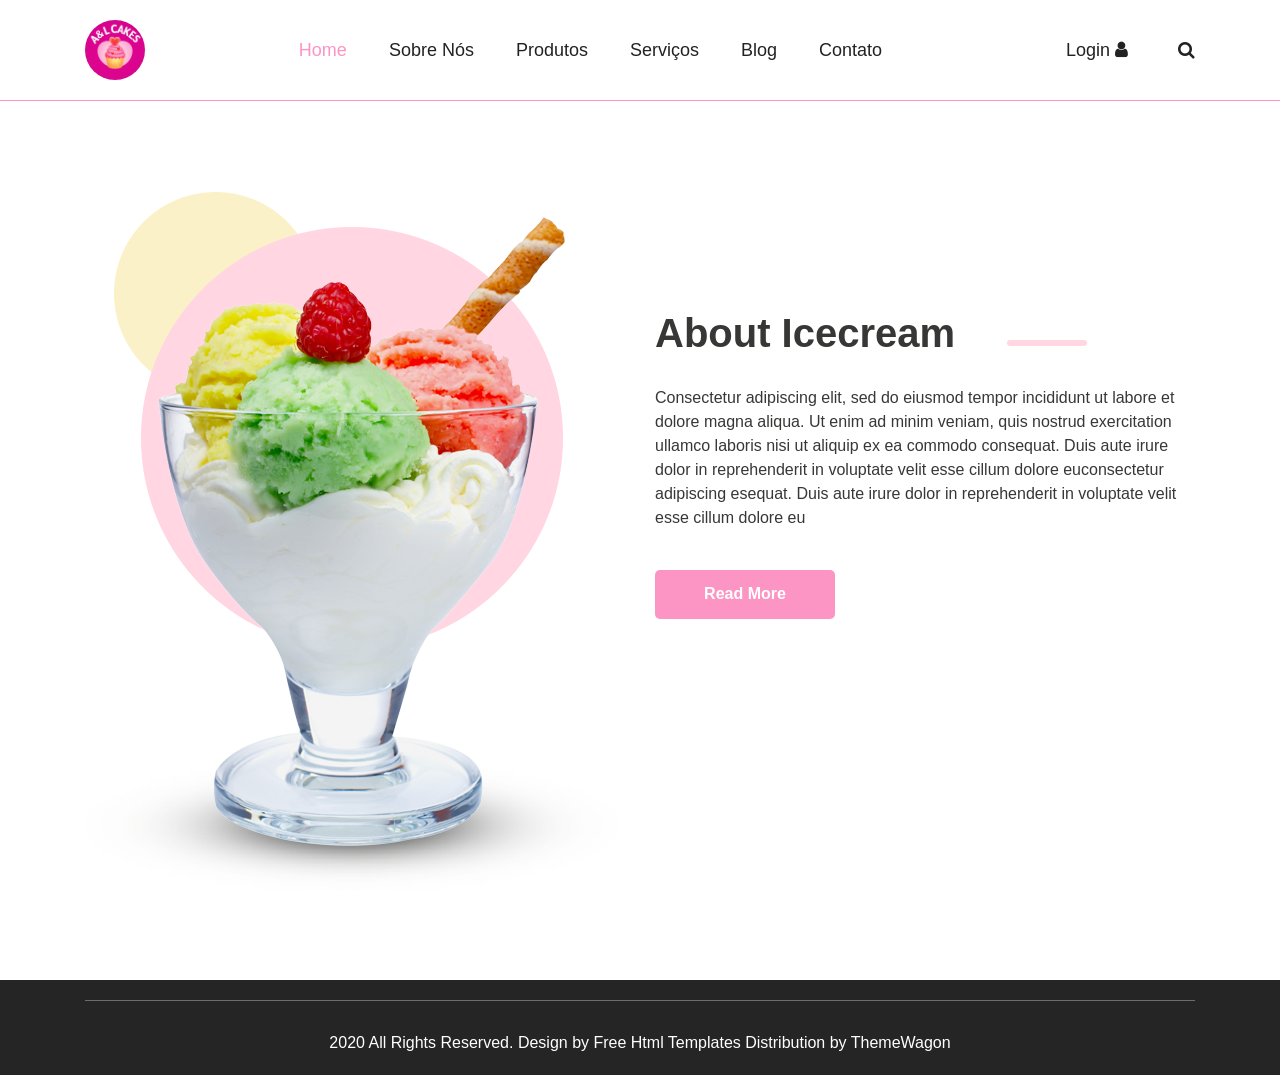
==== about.html @ 130aadb1 "att" ====
<!DOCTYPE html>
<html>
   <head>
      <!-- basic -->
      <meta charset="utf-8">
      <meta http-equiv="X-UA-Compatible" content="IE=edge">
      <meta name="viewport" content="width=device-width, initial-scale=1">
      <!-- mobile metas -->
      <meta name="viewport" content="width=device-width, initial-scale=1">
      <meta name="viewport" content="initial-scale=1, maximum-scale=1">
      <!-- site metas -->
      <title>Sobre</title>
      <meta name="keywords" content="">
      <meta name="description" content="">
      <meta name="author" content="">
      <!-- bootstrap css -->
      <link rel="stylesheet" type="text/css" href="css/bootstrap.min.css">
      <!-- style css -->
      <link rel="stylesheet" type="text/css" href="css/style.css">
      <!-- Responsive-->
      <link rel="stylesheet" href="css/responsive.css">
      <!-- fevicon -->
      <link rel="icon" href="images/fevicon.png" type="image/gif" />
      <!-- font css -->
      <link href="https://fonts.googleapis.com/css?family=Roboto:400,500,700&display=swap" rel="stylesheet">
      <!-- Scrollbar Custom CSS -->
      <link rel="stylesheet" href="css/jquery.mCustomScrollbar.min.css">
      <!-- Tweaks for older IEs-->
      <link rel="stylesheet" href="https://netdna.bootstrapcdn.com/font-awesome/4.0.3/css/font-awesome.css">
   </head>
   <body>
      <div class="header_section header_bg">
         <div class="container">
            <nav class="navbar navbar-expand-lg navbar-light bg-light">
               <a class="navbar-brand"href="index.html"><img src="images/logo.png" style="width: 60px; height: 60px; border-radius: 50%; object-fit: cover;"></a>
               <button class="navbar-toggler" type="button" data-toggle="collapse" data-target="#navbarSupportedContent" aria-controls="navbarSupportedContent" aria-expanded="false" aria-label="Toggle navigation">
               <span class="navbar-toggler-icon"></span>
               </button>
               <div class="collapse navbar-collapse" id="navbarSupportedContent">
                  <ul class="navbar-nav ml-auto">
                     <li class="nav-item active">
                        <a class="nav-link" href="index.html">Home</a>
                     </li>
                     <li class="nav-item">
                        <a class="nav-link" href="about.html">Sobre Nós</a>
                     </li>
                     <li class="nav-item">
                        <a class="nav-link" href="icecream.html">Produtos</a>
                     </li>
                     <li class="nav-item">
                        <a class="nav-link" href="services.html">Serviços</a>
                     </li>
                     <li class="nav-item">
                        <a class="nav-link" href="blog.html">Blog</a>
                     </li>
                     <li class="nav-item">
                        <a class="nav-link" href="contact.html">Contato</a>
                     </li>
                  </ul>
                  <form class="form-inline my-2 my-lg-0">
                     <div class="login_bt"><a href="#">Login <span style="color: #222222;"><i class="fa fa-user" aria-hidden="true"></i></span></a></div>
                     <div class="fa fa-search form-control-feedback"></div>
                  </form>
               </div>
            </nav>
         </div>
      </div>
      <!-- header section end -->
      <!-- about sectuion start -->
      <div class="about_section layout_padding">
         <div class="container">
            <div class="row">
               <div class="col-md-6">
                  <div class="about_img"><img src="images/about-img.png"></div>
               </div>
               <div class="col-md-6">
                  <h1 class="about_taital">About Icecream</h1>
                  <p class="about_text">Consectetur adipiscing elit, sed do eiusmod tempor incididunt ut labore et dolore magna aliqua. Ut enim ad minim veniam, quis nostrud exercitation ullamco laboris nisi ut aliquip ex ea commodo consequat. Duis aute irure dolor in reprehenderit in voluptate velit esse cillum dolore euconsectetur adipiscing esequat. Duis aute irure dolor in reprehenderit in voluptate velit esse cillum dolore eu</p>
                  <div class="read_bt_1"><a href="#">Read More</a></div>
               </div>
            </div>
         </div>
      </div>
      <!-- about sectuion end -->
      <!-- copyright section start -->
      <div class="copyright_section margin_top90">
         <div class="container">
            <p class="copyright_text">2020 All Rights Reserved. Design by <a href="https://html.design">Free Html Templates</a> Distribution by <a href="https://themewagon.com">ThemeWagon</a></p>
         </div>
      </div>
      <!-- copyright section end -->
      <!-- Javascript files-->
      <script src="js/jquery.min.js"></script>
      <script src="js/popper.min.js"></script>
      <script src="js/bootstrap.bundle.min.js"></script>
      <script src="js/jquery-3.0.0.min.js"></script>
      <script src="js/plugin.js"></script>
      <!-- sidebar -->
      <script src="js/jquery.mCustomScrollbar.concat.min.js"></script>
      <script src="js/custom.js"></script>
      <!-- javascript --> 
   </body>
</html>
---- css/style.css ----
/*--------------------------------------------------------------------- File Name: style.css ---------------------------------------------------------------------*/


/*--------------------------------------------------------------------- import Files ---------------------------------------------------------------------*/

@import url(animate.min.css);
@import url(normalize.css);
@import url(icomoon.css);
@import url(css/font-awesome.min.css);
@import url(meanmenu.css);
@import url(owl.carousel.min.css);
@import url(swiper.min.css);
@import url(slick.css);
@import url(jquery.fancybox.min.css);
@import url(jquery-ui.css);
@import url(nice-select.css);

/*--------------------------------------------------------------------- skeleton ---------------------------------------------------------------------*/

* {
    box-sizing: border-box !important;
    transition: ease all 0.5s;
}

html {
    scroll-behavior: smooth;
}

body {
    color: #666666;
    font-size: 14px;
    font-family: 'Poppins', sans-serif;
    line-height: 1.80857;
    font-weight: normal;
    overflow-x: hidden;
}

a {
    color: #1f1f1f;
    text-decoration: none !important;
    outline: none !important;
    -webkit-transition: all .3s ease-in-out;
    -moz-transition: all .3s ease-in-out;
    -ms-transition: all .3s ease-in-out;
    -o-transition: all .3s ease-in-out;
    transition: all .3s ease-in-out;
}

h1,
h2,
h3,
h4,
h5,
h6 {
    letter-spacing: 0;
    font-weight: normal;
    position: relative;
    padding: 0 0 10px 0;
    font-weight: normal;
    line-height: normal;
    color: #111111;
    margin: 0
}

h1 {
    font-size: 24px
}

h2 {
    font-size: 22px
}

h3 {
    font-size: 18px
}

h4 {
    font-size: 16px
}

h5 {
    font-size: 14px
}

h6 {
    font-size: 13px
}

*,
*::after,
*::before {
    -webkit-box-sizing: border-box;
    -moz-box-sizing: border-box;
    box-sizing: border-box;
}

h1 a,
h2 a,
h3 a,
h4 a,
h5 a,
h6 a {
    color: #212121;
    text-decoration: none!important;
    opacity: 1
}

button:focus {
    outline: none;
}

ul,
li,
ol {
    margin: 0px;
    padding: 0px;
    list-style: none;
}

p {
    margin: 20px;
    font-weight: 300;
    font-size: 15px;
    line-height: 24px;
}

a {
    color: #222222;
    text-decoration: none;
    outline: none !important;
}

a,
.btn {
    text-decoration: none !important;
    outline: none !important;
    -webkit-transition: all .3s ease-in-out;
    -moz-transition: all .3s ease-in-out;
    -ms-transition: all .3s ease-in-out;
    -o-transition: all .3s ease-in-out;
    transition: all .3s ease-in-out;
}

img {
    max-width: 100%;
    height: auto;
}

 :focus {
    outline: 0;
}

.paddind_bottom_0 {
    padding-bottom: 0 !important;
}

.btn-custom {
    margin-top: 20px;
    background-color: transparent !important;
    border: 2px solid #ddd;
    padding: 12px 40px;
    font-size: 16px;
}

.lead {
    font-size: 18px;
    line-height: 30px;
    color: #767676;
    margin: 0;
    padding: 0;
}

.form-control:focus {
    border-color: #ffffff !important;
    box-shadow: 0 0 0 .2rem rgba(255, 255, 255, .25);
}

.navbar-form input {
    border: none !important;
}

.badge {
    font-weight: 500;
}

blockquote {
    margin: 20px 0 20px;
    padding: 30px;
}

button {
    border: 0;
    margin: 0;
    padding: 0;
    cursor: pointer;
}

.full {
    float: left;
    width: 100%;
}

.layout_padding {
    padding-top: 100px;
    padding-bottom: 0px;
}

.padding_0 {
    padding: 0px;
}


/* header section start */

.header_section {
    width: 100%;
    float: left;
    background-image: url(../images/banner-bg.png);
    height: auto;
    background-size: 100%;
    background-repeat: no-repeat;
}

.header_bg {
    background: #ffffff;
    border-bottom: 1px solid #fc95c4;
}

.bg-light {
    background-color: transparent !important;
}

.ml-auto,
.mx-auto {
    margin: 0 auto;
}

.navbar-expand-lg .navbar-nav .nav-link {
    padding: 3px 15px;
    font-size: 18px;
    color: #222222;
    margin: 0px 6px;
}

.navbar-light .navbar-nav .active>.nav-link,
.navbar-light .navbar-nav .nav-link.active,
.navbar-light .navbar-nav .nav-link.show,
.navbar-light .navbar-nav .show>.nav-link {
    color: #fc95c4;
}

.navbar-light .navbar-nav .nav-link:focus,
.navbar-light .navbar-nav .nav-link:hover {
    color: #fc95c4;
}

.navbar-brand {
    margin: 0px;
    float: right;
}

.navbar {
    padding: 15px 0px;
}

.login_bt {}

.login_bt a {
    font-size: 18px;
    color: #222222;
    padding: 0px 50px 0px 30px;
}

.login_bt a:hover {
    color: #fc95c4;
}

.fa.fa-search.form-control-feedback {
    font-size: 18px;
    color: #222222;
}

.fa.fa-search.form-control-feedback:hover {
    font-size: 18px;
    color: #fc95c4;
}


/* header section end */


/* banner section start */

.banner_section {
    width: 100%;
    float: left;
    padding: 90px 0px 145px 0px;
}

.banner_taital {
    width: 30%;
    font-size: 60px;
    color: #222222;
    font-weight: bold;
}

.banner_text {
    width: 70%;
    font-size: 16px;
    color: #222222;
    margin: 0px;
}

.started_text {
    width: 170px;
    float: left;
    padding-top: 20px;
}

.started_text a {
    width: 100%;
    float: left;
    padding: 8px 10px;
    color: #ffffff;
    background-color: #fc95c4;
    text-align: center;
    font-size: 18px;
    border-radius: 5px;
}

.started_text a:hover {
    color: #252525;
    background-color: #faf8f9;
}

.form-group {
    margin-bottom: 0px;
}

.carousel-indicators li {
    width: 40px;
    height: 40px;
    color: #252525;
    /* width: auto; */
    /* height: auto; */
    border: none;
    text-indent: 0;
    padding-top: 25px;
    justify-content: center;
    align-items: center;
    font-weight: bold;
}

.carousel-indicators .active {
    color: #fc95c4;
}

.carousel-indicators {
    bottom: -40px;
    justify-content: left;
    margin-right: initial;
    margin-left: 0px;
}


/* banner section end */


/* about section start */

.about_section {
    width: 100%;
    float: left;
    padding: 90px 0px 0px 0px;
}

.about_taital {
    width: 80%;
    float: left;
    font-size: 40px;
    color: #373736;
    font-weight: bold;
    padding-top: 120px;
}

.about_taital::after {
    position: absolute;
    content: '';
    width: 80px;
    height: 6px;
    background-color: #ffd6e1;
    bottom: 20px;
    right: 0px;
    border-radius: 4px;
}

.about_text {
    width: 100%;
    float: left;
    font-size: 16px;
    color: #373736;
    margin-left: 0px;
}

.about_img {
    width: 100%;
    float: left;
}

.read_bt_1 {
    width: 180px;
    float: left;
    margin-top: 20px;
}

.read_bt_1 a {
    width: 100%;
    float: left;
    font-size: 16px;
    text-align: center;
    background-color: #fc95c4;
    color: #ffffff;
    padding: 10px 0px;
    border-radius: 5px;
    font-weight: bold;
}

.read_bt_1 a:hover {
    background-color: #1e1e1e;
    color: #faf8f9;
}


/* about section end */


/* cream section start */

.cream_section {
    width: 100%;
    float: left;
    padding: 90px 0px 0px 0px;
    position: relative;
}

.cream_section::after {
    position: absolute;
    content: '';
    width: 120px;
    height: 140px;
    background-image: url(../images/img-6.png);
    background-size: 100%;
    background-repeat: no-repeat;
    bottom: 80px;
}

.cream_section::before {
    position: absolute;
    content: '';
    width: 120px;
    height: 140px;
    background-image: url(../images/img-6.png);
    background-size: 100%;
    background-repeat: no-repeat;
    top: 180px;
    right: 0px;
}

.cream_taital {
    width: 67%;
    float: left;
    font-size: 40px;
    color: #373736;
    font-weight: bold;
}

.cream_taital::after {
    position: absolute;
    content: '';
    width: 80px;
    height: 6px;
    background-color: #ffd6e1;
    bottom: 20px;
    right: 160px;
    border-radius: 4px;
}

.cream_text {
    width: 100%;
    float: left;
    font-size: 16px;
    color: #373736;
    margin: 0px;
}

.cream_section_2 {
    width: 100%;
    float: left;
    padding-top: 30px;
}

.cream_box {
    width: 100%;
    float: left;
    background-image: linear-gradient( 0deg, #ffffff 37%, #f2f2f0 37%);
    height: auto;
    padding: 20px;
    box-shadow: 0px 0px 20px 10px #ededec;
}

.cream_box:hover {
    background-image: linear-gradient( 0deg, #ffffff 37%, #faf0c7 37%);
}

.cream_img {
    width: 100%;
    text-align: center;
    padding-bottom: 20px;
    min-height: 210px;
}

.price_text {
    width: 80px;
    margin: 0 auto;
    text-align: center;
    font-size: 24px;
    color: #373736;
    font-weight: bold;
    background: #fff;
    padding: 18px 15px;
    border-radius: 100px;
    font-style: italic;
}

.strawberry_text {
    width: 100%;
    font-size: 22px;
    color: #373736;
    text-align: center;
    font-weight: bold;
}

.cart_bt {
    width: 150px;
    margin: 0 auto;
    text-align: center;
    padding-top: 10px;
}

.cart_bt a {
    width: 100%;
    float: left;
    font-size: 16px;
    text-align: center;
    border: 1px solid #fc95c4;
    color: #fc95c4;
    padding: 8px 0px;
    border-radius: 40px;
}

.cart_bt a:hover {
    border: 1px solid #373736;
    color: #373736;
}

.seemore_bt {
    width: 180px;
    margin: 0 auto;
    text-align: center;
    padding-top: 50px;
    display: flex;
}

.seemore_bt a {
    width: 100%;
    float: left;
    font-size: 16px;
    text-align: center;
    background-color: #fc95c4;
    color: #fefefd;
    padding: 10px 0px;
    border-radius: 5px;
    font-weight: bold;
}

.seemore_bt a:hover {
    background-color: #1e1e1e;
    color: #faf8f9;
}


/* cream section end */


/* services section start */

.services_section {
    width: 100%;
    float: left;
    padding: 90px 0px 0px 0px;
    position: relative;
}

.services_taital {
    width: 66%;
    float: left;
    font-size: 40px;
    color: #373736;
    font-weight: bold;
}

.services_taital::after {
    position: absolute;
    content: '';
    width: 80px;
    height: 6px;
    background-color: #ffd6e1;
    bottom: 25px;
    right: 160px;
    border-radius: 4px;
}

.services_text {
    width: 100%;
    float: left;
    font-size: 16px;
    color: #373736;
    margin: 0px;
}

.services_section_2 {
    width: 100%;
    float: left;
    padding-top: 30px;
}

.services_box {
    width: 100%;
    float: left;
    border: 1px solid #fc9cc8;
    padding: 20px 30px;
    height: 260px;
    display: flex;
    flex-direction: column;
    justify-content: center;
}

.tasty_text {
    width: 100%;
    float: left;
    font-size: 20px;
    color: #373736;
}

.icon_img {
    padding-right: 15px;
}

.lorem_text {
    width: 100%;
    float: left;
    font-size: 16px;
    color: #373736;
    margin: 0px;
}


/* services section end */


/* testimonial section start */

.testimonial_section {
    width: 100%;
    float: left;
    padding: 90px 0px 100px 0px;
    position: relative;
}

.testimonial_taital {
    width: 100%;
    float: left;
    font-size: 40px;
    color: #373736;
    font-weight: bold;
    text-align: center;
}

.testimonial_section_2 {
    width: 100%;
    float: left;
    padding-top: 30px;
    padding-bottom: 75px;
    position: relative;
}

.testimonial_section::after {
    position: absolute;
    content: '';
    width: 120px;
    height: 102px;
    background-image: url(../images/quick-icon.png);
    background-size: 100%;
    left: 40px;
    top: 290px;
}

.testimonial_section::before {
    position: absolute;
    content: '';
    width: 120px;
    height: 102px;
    background-image: url(../images/quick-icon.png);
    background-size: 100%;
    right: 40px;
    top: 290px;
}

.testimonial_box {
    width: 82%;
    margin: 0 auto;
    background-color: #ffffff;
    box-shadow: 0px 0px 20px 10px #ededec;
    padding: 50px 40px 0px 40px;
    height: 300px;
}

.testimonial_text {
    width: 100%;
    font-size: 16px;
    color: #343434;
    margin: 0px;
    text-align: center;
}

.client_name {
    width: 100%;
    font-size: 20px;
    text-align: center;
    color: #343434;
    font-weight: bold;
    padding-top: 40px;
}

.client_img {
    width: 100%;
    text-align: center;
    margin-top: 10px;
}

#main_slider a.carousel-control-next {
    position: absolute;
    right: -63px;
    top: 25%;
}

#main_slider a.carousel-control-prev {
    position: absolute;
    left: -63px;
    top: 25%;
}

#main_slider .carousel-control-prev,
#main_slider .carousel-control-next {
    width: 50px;
    height: 50px;
    background-color: #fc95c4;
    opacity: 1;
    font-size: 30px;
    color: #ffffff;
}

#main_slider .carousel-control-prev:hover,
#main_slider .carousel-control-next:hover,
#main_sl695ider .carousel-control-prev:focus,
#main_slider .carousel-control-next:focus {
    background-color: #1e1e1e;
    color: #fff;
}


/* testimonial section end */


/* contact section start */

.contact_section {
    width: 100%;
    float: left;
    background-color: #262526;
    height: auto;
    padding: 90px 0px;
}

.contact_main {
    width: 100%;
    float: left;
}

.contact_taital {
    width: 65%;
    float: left;
    font-size: 40px;
    font-weight: bold;
    color: #ffffff;
    border-bottom: 1px solid #ffffff;
}

.form-group {
    margin-bottom: 30px;
}

.email-bt {
    color: #fefefd;
    width: 100%;
    height: 55px;
    font-size: 16px;
    padding: 20px 20px 0px 0px;
    background-color: transparent !important;
    border-bottom: 1px solid #6d6d6d !important;
    border: 0px;
    text-transform: uppercase;
}

input.email-bt::placeholder {
    color: #fefefd;
}

.massage-bt {
    color: #fefefd;
    width: 100%;
    height: 55px;
    font-size: 16px;
    padding: 20px 20px 0px 0px;
    background-color: transparent !important;
    border-bottom: 1px solid #6d6d6d !important;
    border: 0px;
    text-transform: uppercase;
}

textarea#comment::placeholder {
    color: #fefefd;
}

.main_bt {
    width: 150px;
    float: left;
    padding-top: 10px;
}

.main_bt a {
    width: 100%;
    float: left;
    color: #fefefd;
    font-size: 16px;
    padding: 10px 0px;
    background-color: #fc95c4;
    text-transform: uppercase;
    font-weight: bold;
    text-align: center;
}

.main_bt a:hover {
    color: #252525;
    background-color: #ffffff;
}

.location_text {
    width: 100%;
    float: left;
}

.location_text ul {
    margin: 0px;
    padding: 0px;
    float: right;
}

.location_text li {
    float: left;
    font-size: 16px;
    color: #ffffff;
    padding: 0px 7px 0px 16px;
}

.location_text li a {
    color: #ffffff;
}

.location_text li a:hover {
    color: #ffffff;
}

.padding_left_10 {
    font-size: 30px;
    color: #ffffff;
    padding-right: 10px;
    position: relative;
    top: 4px;
}

.padding_left_10:hover {
    color: #fc95c4;
}

.padding_left_10.active {
    color: #fc95c4;
}

.footer_social_icon {
    width: 100%;
    float: right;
    padding-top: 20px;
    text-align: right;
}

.footer_social_icon ul {
    margin: 0px;
    padding: 0px;
    display: inline-block;
}

.footer_social_icon li {
    float: left;
}

.footer_social_icon li a {
    float: left;
    padding: 5px 10px;
    background-color: #fff;
    color: #252525;
    border-radius: 100%;
    font-size: 19px;
    margin-left: 15px;
    width: 44px;
    text-align: center;
    margin-top: 10px;
}

.footer_social_icon li a:hover {
    background-color: #fc95c4;
    color: #ffffff;
}

.mail_main {
    width: 70%;
    float: right;
}

.newsletter_text {
    width: 100%;
    float: left;
    font-size: 20px;
    color: #ffffff;
    font-weight: 500;
    margin-top: 130px;
}

.form-group {
    margin-bottom: 1rem;
    display: flex;
    width: 100%;
    float: left;
}

.update_mail {
    color: #444444;
    width: 100%;
    height: 55px;
    font-size: 16px;
    padding: 13px 10px 0px 10px;
    background-color: #ffffff;
    margin: 0 auto;
    justify-content: center;
    align-items: center;
    display: block;
    margin-top: 10px;
    border: 0px;
    text-transform: uppercase;
}

textarea#comment.update_mail::placeholder {
    color: #444444;
}

.subscribe_bt {
    width: 170px;
    float: left;
    padding-top: 10px;
}

.subscribe_bt a {
    width: 100%;
    float: left;
    color: #ffffff;
    font-size: 16px;
    padding: 13px 0px 14px 0px;
    background-color: #fc95c4;
    text-align: center;
    text-transform: uppercase;
}

.subscribe_bt a:hover {
    color: #363636;
    background-color: #ffffff;
}


/* contact section end */


/* copyright section start */

.copyright_section {
    width: 100%;
    float: left;
    background-color: #262526;
    height: auto;
}

.copyright_text {
    width: 100%;
    float: left;
    font-size: 16px;
    color: #ffffff;
    text-align: center;
    margin-left: 0px;
    border-top: 1px solid #6d6d6d;
    padding-top: 30px;
}

.copyright_text a {
    color: #ffffff;
}

.copyright_text a:hover {
    color: #fc95c4;
}


/* copyright section end */

.margin_top90 {
    margin-top: 90px;
}
---- css/responsive.css ----
/*--------------------------------------------------------------------- File Name: responsive.css ---------------------------------------------------------------------*/


/*------------------------------------------------------------------- 991px x 768px ---------------------------------------------------------------------*/

@media only screen and (min-width: 768px) and (max-width: 991px) {
    .header-search {
        padding: 15px 0px;
    }
}


/*------------------------------------------------------------------- 767px x 599px ---------------------------------------------------------------------*/

@media only screen and (min-width: 599px) and (max-width: 767px) {
    .logo {
        text-align: center;
    }
    .cart-content-right {
        padding-bottom: 5px;
    }
    .mg {
        margin: 0px 0px;
    }
    .menu-area-main {
        height: 256px;
        overflow-y: auto;
    }
    .megamenu>.row [class*="col-"] {
        padding: 0px;
    }
    .menu-area-main .megamenu .men-cat {
        padding: 0px 15px;
    }
    .menu-area-main .megamenu .women-cat {
        padding: 0px 15px;
    }
    .menu-area-main .megamenu .el-cat {
        padding: 0px 15px;
    }
    .mean-container .mean-nav ul li a.mean-expand {
        height: 19px;
    }
    .category-box.women-box {
        display: none;
    }
    .cart-box {
        display: inline-block;
        margin: 0px 30px;
    }
    .wish-box {
        float: none;
        margin: 0px 30px;
        display: inline-block;
    }
    .menu-add {
        display: none;
    }
    .category-box {
        display: none;
    }
    .mean-container .mean-nav ul li ol {
        padding: 0px;
    }
    .mean-container .mean-nav ul li a {
        padding: 10px 20px;
        width: 94.8%;
    }
    .mean-container .mean-nav ul li li a {
        width: 92%;
        padding: 1em 4%;
    }
    .mean-container .mean-nav ul li li li a {
        width: 100%;
    }
    .header-search {
        padding: 15px 0px;
    }
    #collapseFilter.d-md-block {
        padding: 30px 0px;
    }
}


/*------------------------------------------------------------------- 599px x 280px ---------------------------------------------------------------------*/

@media only screen and (min-width: 280px) and (max-width: 599px) {
    .cart-content-right {
        padding-bottom: 5px;
    }
    .megamenu>.row [class*="col-"] {
        padding: 0px;
    }
    .menu-area-main .megamenu .men-cat {
        padding: 0px 15px;
    }
    .menu-area-main .megamenu .women-cat {
        padding: 0px 15px;
    }
    .menu-area-main .megamenu .el-cat {
        padding: 0px 15px;
    }
    .mean-container .mean-nav ul li a {
        padding: 1em 4%;
        width: 92%;
    }
    .mean-container .mean-nav ul li li a {
        width: 90%;
        padding: 1em 5%;
    }
    .mean-container .sub-full.megamenu-categories ol li a {
        padding: 5px 0px;
        text-transform: capitalize;
        width: 100%;
    }
    .megamenu .sub-full.megamenu-categories .women-box .banner-up-text a {
        width: auto;
        border: none;
        float: none;
    }
    .menu-area-main {
        height: 45px;
        overflow-y: auto;
    }
    .mean-container .mean-nav ul li a.mean-expand {
        top: 0;
    }
}

@media (min-width: 992px) and (max-width: 1199px) {
    #main_slider a.carousel-control-prev {
        top: 32%;
        left: -65px;
    }
    #main_slider a.carousel-control-next {
        top: 32%;
        right: -65px;
    }
    .mail_main {
        width: 95%;
        float: right;
    }
    .banner_section {
        padding: 90px 0px 45px 0px;
    }
    .about_taital {
        width: 95%;
    }
    .cream_taital {
        width: 80%;
    }
    .cream_box {
        position: relative;
        z-index: 1;
    }
    .services_taital {
        width: 80%;
    }
    .services_box {
        padding: 20px 20px;
    }
    .lorem_text {
        font-size: 13px;
    }
    .testimonial_section::before {
        width: 60px;
        height: 51px;
        right: 30px;
        top: 300px;
    }
    .testimonial_section::after {
        width: 60px;
        height: 51px;
        left: 30px;
        top: 300px;
    }
    .testimonial_box {
        height: 330px;
    }
    .location_text li {
        font-size: 14px;
        padding: 0px 2px 0px 6px;
    }
    .contact_taital {
        width: 80%;
    }
}

@media (min-width: 768px) and (max-width: 991px) {
    #main_slider a.carousel-control-prev {
        top: 30%;
        left: -63px;
    }
    #main_slider a.carousel-control-next {
        top: 30%;
        right: -63px;
    }
    .header_section {
        background-size: cover;
    }
    .navbar-expand-lg {
        padding: 15px 0px;
    }
    .navbar-brand {
        width: 60%;
        padding: 0px;
    }
    .navbar {
        padding: 10px 0px;
    }
    .navbar-toggler {
        background-color: #fff;
        border: 1px solid #fff;
    }
    .navbar-light .navbar-nav .nav-link {
        padding: 5px 5px 0px 5px;
        margin: 0px 0px 0px 0px;
        width: 45%;
        margin: 0 auto;
        text-align: center;
    }
    .login_bt {
        display: none;
    }
    .fa.fa-search.form-control-feedback {
        text-align: center;
        width: 100%;
    }
    .banner_section {
        padding: 90px 0px 45px 0px;
    }
    .banner_taital {
        width: 100%;
        font-size: 60px;
    }
    .banner_text {
        width: 100%;
        font-size: 16px;
    }
    .about_taital {
        width: 100%;
        font-size: 30px;
        padding-top: 0px;
    }
    .about_text {
        font-size: 14px;
    }
    .cream_taital {
        width: 90%;
        font-size: 30px;
    }
    .cream_box {
        background-image: linear-gradient( 0deg, #ffffff 41%, #f2f2f0 41%);
    }
    .services_taital {
        width: 90%;
        font-size: 30px;
    }
    .services_box {
        padding: 20px 10px;
    }
    .tasty_text {
        font-size: 16px;
    }
    .icon_img {
        padding-right: 10px;
    }
    .lorem_text {
        font-size: 13px;
    }
    .testimonial_section::before {
        width: 40px;
        height: 34px;
        right: 30px;
        top: 300px;
    }
    .testimonial_section::after {
        width: 40px;
        height: 34px;
        left: 30px;
        top: 300px;
    }
    .testimonial_box {
        height: 350px;
    }
    .contact_taital {
        width: 82%;
        font-size: 30px;
    }
    .mail_main {
        width: 95%;
    }
}

@media (min-width: 576px) and (max-width: 767px) {
    #main_slider a.carousel-control-prev {
        top: 23%;
        left: -43px;
    }
    #main_slider a.carousel-control-next {
        top: 23%;
        right: -43px;
    }
    .header_section {
        background-size: cover;
    }
    .navbar-expand-lg {
        padding: 15px 0px;
    }
    .navbar-brand {
        width: 60%;
        padding: 0px;
    }
    .navbar {
        padding: 10px 0px;
    }
    .navbar-toggler {
        background-color: #fff;
        border: 1px solid #fff;
    }
    .navbar-light .navbar-nav .nav-link {
        padding: 5px 5px 0px 5px;
        margin: 0px 0px 0px 0px;
        width: 45%;
        margin: 0 auto;
        text-align: center;
    }
    .login_bt {
        display: none;
    }
    .fa.fa-search.form-control-feedback {
        text-align: center;
        width: 100%;
    }
    .banner_section {
        padding: 90px 0px 45px 0px;
    }
    .banner_taital {
        width: 100%;
        font-size: 40px;
    }
    .banner_text {
        width: 100%;
        font-size: 14px;
    }
    .banner_img {
        margin-top: 30px;
    }
    .about_section .row {
        display: flex;
        flex-direction: column-reverse;
    }
    .about_taital {
        width: 70%;
        font-size: 30px;
        padding-top: 0px;
    }
    .about_taital::after {
        right: 0px;
    }
    .about_img {
        margin-top: 30px;
    }
    .cream_section::before {
        display: none;
    }
    .cream_section::after {
        display: none;
    }
    .cream_taital::after {
        right: 0px;
    }
    .cream_taital {
        width: 90%;
        font-size: 30px;
    }
    .cream_box {
        margin-top: 30px;
    }
    .services_taital::after {
        right: 0px;
    }
    .services_taital {
        width: 90%;
        font-size: 30px;
    }
    .services_box {
        padding: 20px 10px;
        margin-top: 20px;
    }
    .testimonial_section::after {
        display: none;
    }
    .testimonial_section::before {
        display: none;
    }
    .testimonial_box {
        width: 100%;
        padding: 50px 20px 0px 20px;
        height: 350px;
    }
    .testimonial_text {
        font-size: 15px;
    }
    .contact_taital {
        width: 46%;
    }
    .newsletter_text {
        margin-top: 20px;
    }
    .location_text ul {
        float: left;
    }
    .location_text li {
        float: none;
        padding: 0px;
    }
    .mail_main {
        width: 100%;
        float: left;
    }
}

@media (max-width: 575px) {
    #main_slider a.carousel-control-prev {
        top: 103%;
        left: 0px;
    }
    #main_slider a.carousel-control-next {
        top: 103%;
        right: 0px;
    }
    .header_section {
        background-size: cover;
        background: #fff;
    }
    .navbar-expand-lg {
        padding: 15px 0px;
    }
    .navbar-brand {
        width: 60%;
        padding: 0px;
    }
    .navbar {
        padding: 10px 0px;
    }
    .navbar-toggler {
        background-color: #fff;
        border: 1px solid #fff;
    }
    .navbar-light .navbar-nav .nav-link {
        padding: 5px 5px 0px 5px;
        margin: 0px 0px 0px 0px;
        width: 45%;
        margin: 0 auto;
        text-align: center;
    }
    .login_bt {
        display: none;
    }
    .fa.fa-search.form-control-feedback {
        text-align: center;
        width: 100%;
    }
    .banner_section {
        padding: 90px 0px 45px 0px;
    }
    .banner_taital {
        width: 70%;
        font-size: 40px;
    }
    .banner_text {
        width: 100%;
    }
    .banner_img {
        margin-top: 30px;
    }
    .about_section .row {
        display: flex;
        flex-direction: column-reverse;
    }
    .about_taital {
        width: 100%;
        font-size: 30px;
        padding-top: 0px;
    }
    .about_taital::after {
        display: none;
    }
    .about_img {
        margin-top: 30px;
    }
    .cream_section::before {
        display: none;
    }
    .cream_section::after {
        display: none;
    }
    .cream_taital::after {
        display: none;
    }
    .cream_taital {
        width: 100%;
        font-size: 30px;
    }
    .cream_box {
        margin-top: 30px;
    }
    .services_taital::after {
        display: none;
    }
    .services_taital {
        width: 100%;
        font-size: 30px;
    }
    .services_box {
        padding: 20px 10px;
        margin-top: 20px;
    }
    .testimonial_section::after {
        display: none;
    }
    .testimonial_section::before {
        display: none;
    }
    .testimonial_box {
        width: 100%;
        padding: 50px 20px 0px 20px;
        height: auto;
    }
    .testimonial_text {
        font-size: 15px;
    }
    .contact_taital {
        width: 78%;
    }
    .newsletter_text {
        margin-top: 20px;
    }
    .location_text ul {
        float: left;
    }
    .location_text li {
        float: none;
        padding: 0px;
    }
    .mail_main {
        width: 100%;
        float: left;
    }
}
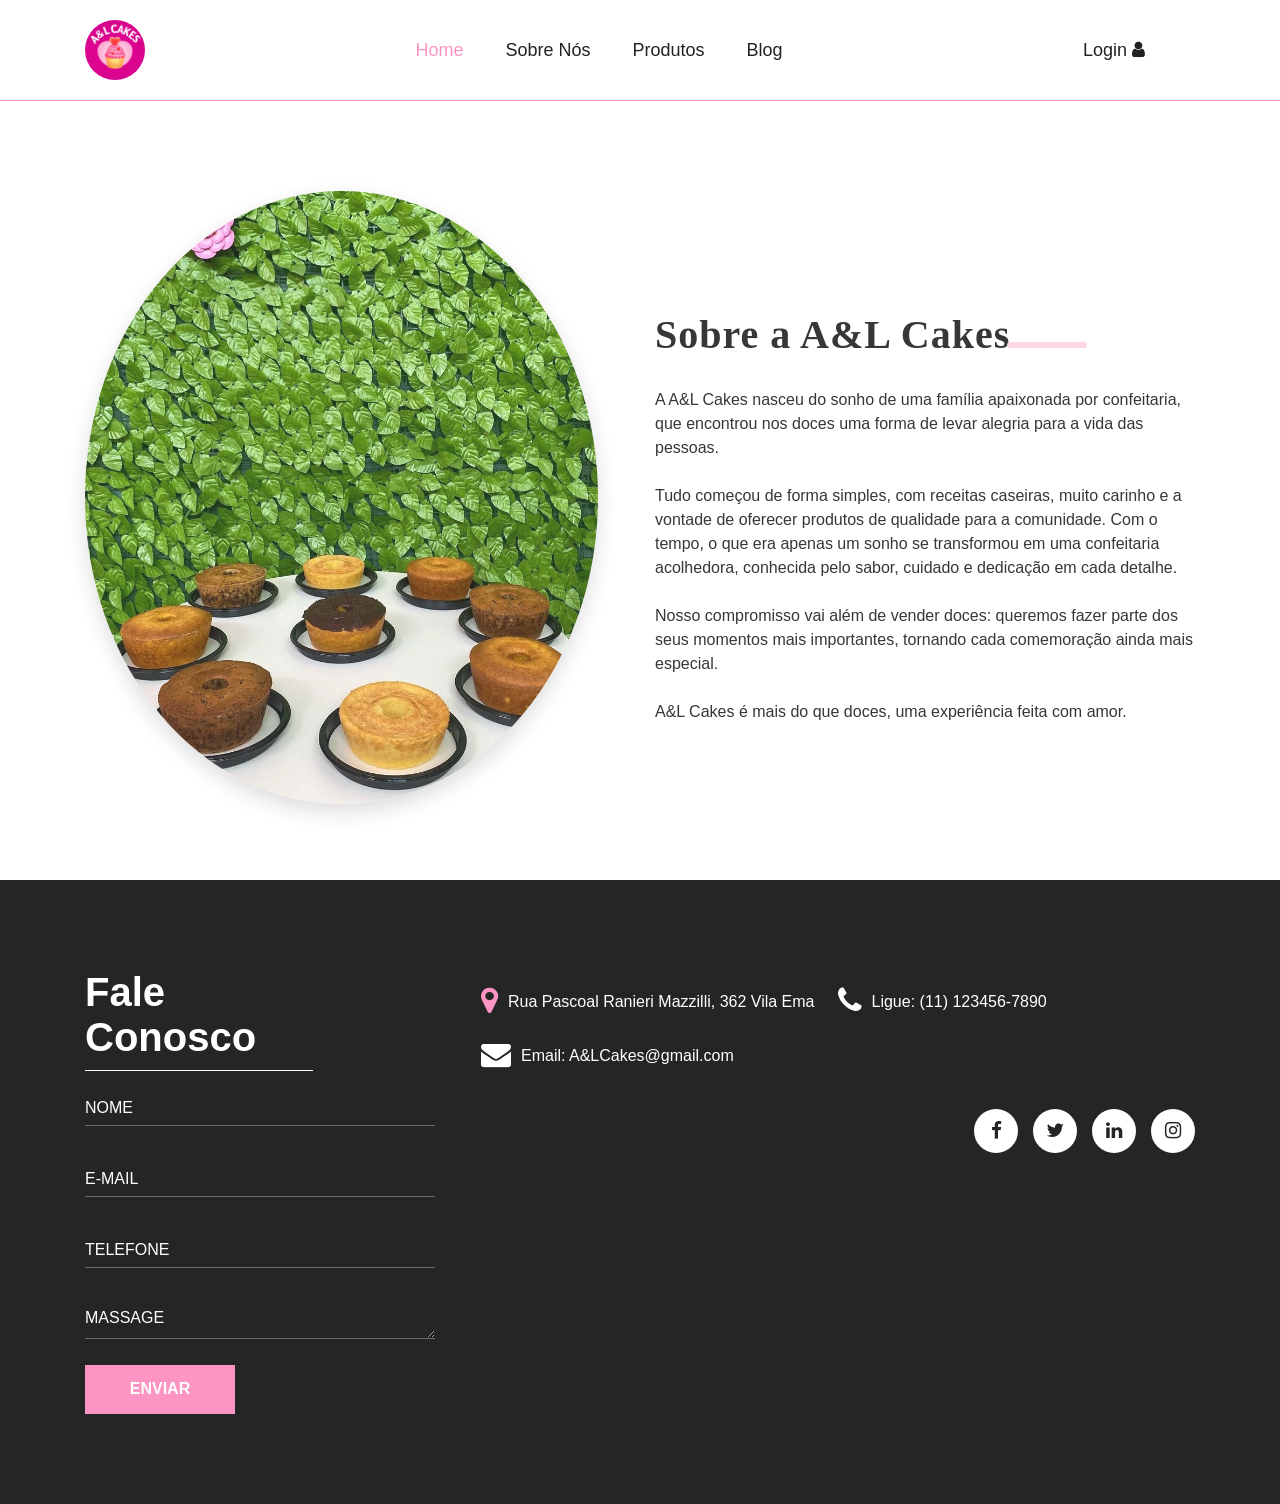
==== commit a282a9d6: "Atualizações 22/04" ====
--- a/about.html
+++ b/about.html
@@ -45,21 +45,17 @@
                         <a class="nav-link" href="about.html">Sobre Nós</a>
                      </li>
                      <li class="nav-item">
-                        <a class="nav-link" href="icecream.html">Produtos</a>
+                        <a class="nav-link" href="cardapio.html">Produtos</a>
                      </li>
-                     <li class="nav-item">
-                        <a class="nav-link" href="services.html">Serviços</a>
-                     </li>
+
                      <li class="nav-item">
                         <a class="nav-link" href="blog.html">Blog</a>
                      </li>
-                     <li class="nav-item">
-                        <a class="nav-link" href="contact.html">Contato</a>
-                     </li>
+
                   </ul>
                   <form class="form-inline my-2 my-lg-0">
                      <div class="login_bt"><a href="#">Login <span style="color: #222222;"><i class="fa fa-user" aria-hidden="true"></i></span></a></div>
-                     <div class="fa fa-search form-control-feedback"></div>
+
                   </form>
                </div>
             </nav>
@@ -71,23 +67,89 @@
          <div class="container">
             <div class="row">
                <div class="col-md-6">
-                  <div class="about_img"><img src="images/about-img.png"></div>
+                  <div class="about_img"><img src="images/Bolos_Caseiros2.jpg" style="border-radius: 50%; width: 95%; height: auto; box-shadow: 0 8px 20px rgba(0,0,0,0.15); opacity: 0.90;"></div>
                </div>
                <div class="col-md-6">
-                  <h1 class="about_taital">About Icecream</h1>
-                  <p class="about_text">Consectetur adipiscing elit, sed do eiusmod tempor incididunt ut labore et dolore magna aliqua. Ut enim ad minim veniam, quis nostrud exercitation ullamco laboris nisi ut aliquip ex ea commodo consequat. Duis aute irure dolor in reprehenderit in voluptate velit esse cillum dolore euconsectetur adipiscing esequat. Duis aute irure dolor in reprehenderit in voluptate velit esse cillum dolore eu</p>
-                  <div class="read_bt_1"><a href="#">Read More</a></div>
+                  <h1 class="about_taital" style="font-family: 'Playfair Display', serif !important; font-size: 40px; letter-spacing: 1px;">Sobre a A&L Cakes</h1>
+                     <p class="about_text">
+                        A A&L Cakes nasceu do sonho de uma família apaixonada por confeitaria, que encontrou nos doces uma forma de levar alegria para a vida das pessoas.
+                        <br><br>
+                        Tudo começou de forma simples, com receitas caseiras, muito carinho e a vontade de oferecer produtos de qualidade para a comunidade. Com o tempo, o que era apenas um sonho se transformou em uma confeitaria acolhedora, conhecida pelo sabor, cuidado e dedicação em cada detalhe.
+                        <br><br>
+                        Nosso compromisso vai além de vender doces: queremos fazer parte dos seus momentos mais importantes, tornando cada comemoração ainda mais especial.
+                        <br><br>
+
+                        A&L Cakes é mais do que doces, uma experiência feita com amor.
+                        <br><br>
+
+                     </p>
+               </div>
+            </div>
+         </div>
+         <br><br><br>
+      </div>
+
+      
+
+      <!-- about sectuion end -->
+      
+      <div class="contact_section layout_padding">
+         <div class="container">
+            <div class="row">
+               <div class="col-md-4">
+                  <div class="contact_main">
+                     <h1 class="contact_taital">Fale Conosco</h1>
+                     <form action="/action_page.php">
+                        <div class="form-group">
+                           <input type="text" class="email-bt" placeholder="Nome" name="Name">
+                        </div>
+                        <div class="form-group">
+                           <input type="text" class="email-bt" placeholder="E-mail" name="Name">
+                        </div>
+                        <div class="form-group">
+                           <input type="text" class="email-bt" placeholder="Telefone" name="Email">
+                        </div>
+                        <div class="form-group">
+                           <textarea class="massage-bt" placeholder="Massage" rows="5" id="comment" name="Mensagem"></textarea>
+                        </div>
+                     </form>
+                     <div class="main_bt"><a href="#">Enviar</a></div>
+                  </div>
+               </div>
+               <div class="col-md-8">
+                  <div class="location_text">
+                     <ul>
+                        <li>
+                           <a href="#">
+                           <span class="padding_left_10 active"><i class="fa fa-map-marker" aria-hidden="true"></i></span>Rua Pascoal Ranieri Mazzilli, 362 Vila Ema</a>
+                        </li>
+                        <li>
+                           <a href="#">
+                           <span class="padding_left_10"><i class="fa fa-phone" aria-hidden="true"></i></span>Ligue: (11) 123456-7890
+                           </a>
+                        </li>
+                        <li>
+                           <a href="#">
+                           <span class="padding_left_10"><i class="fa fa-envelope" aria-hidden="true"></i></span>Email: A&LCakes@gmail.com
+                           </a>
+                        </li>
+                     </ul>
+                  </div>
+
+                  <div class="footer_social_icon">
+                     <ul>
+                        <li><a href="#"><i class="fa fa-facebook" aria-hidden="true"></i></a></li>
+                        <li><a href="#"><i class="fa fa-twitter" aria-hidden="true"></i></a></li>
+                        <li><a href="#"><i class="fa fa-linkedin" aria-hidden="true"></i></a></li>
+                        <li><a href="#"><i class="fa fa-instagram" aria-hidden="true"></i></a></li>
+                     </ul>
+                  </div>
                </div>
             </div>
          </div>
       </div>
-      <!-- about sectuion end -->
-      <!-- copyright section start -->
-      <div class="copyright_section margin_top90">
-         <div class="container">
-            <p class="copyright_text">2020 All Rights Reserved. Design by <a href="https://html.design">Free Html Templates</a> Distribution by <a href="https://themewagon.com">ThemeWagon</a></p>
-         </div>
-      </div>
+
+
       <!-- copyright section end -->
       <!-- Javascript files-->
       <script src="js/jquery.min.js"></script>
